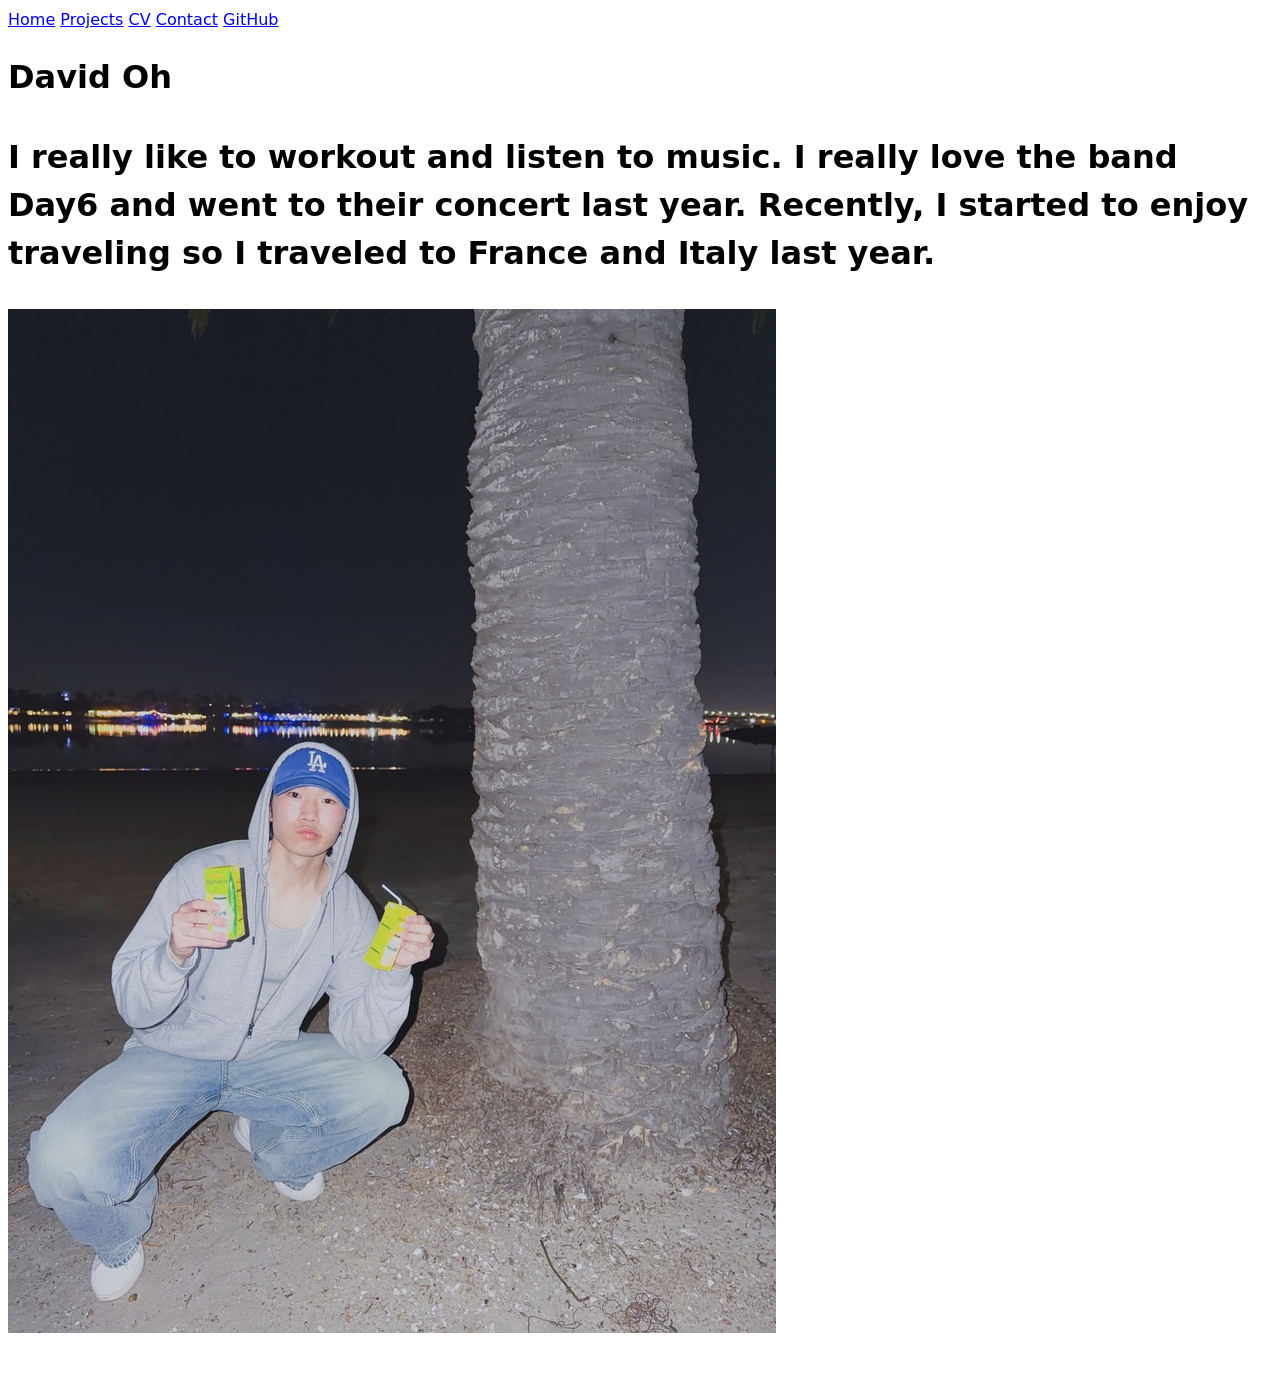
==== index.html @ f7f6c9f3 "Added the nav to CV" ====
<!DOCTYPE html>
<html lang="en">
<head>
    <meta charset="UTF-8">
    <meta name="viewport" content="width=device-width, initial-scale=1.0">
    <title>David Oh: Personal site and portfolio</title>
    <link rel="stylesheet" href="style.css">
</head>
<body>
    <nav>
        <a href="index.html">Home</a>
        <a href="projects/index.html">Projects</a>
        <a href="../cv/index.html">CV</a>
        <a href="contact/index.html">Contact</a>
        <a href="https://github.com/hohdavid" target="_blank">GitHub</a>
    </nav>
<h1>David Oh<h1>
<p>I really like to workout and listen to music. I really love the band Day6 and went to their concert last year. Recently, I started to enjoy traveling so I traveled to France and Italy last year.<p>
<img src="images/david.jpeg" alt="Holding two banana milks at the beach">
</body>
</html>
---- style.css ----
body {
  /* Set line height to 1.5 times the font size
	   and use the OS’s UI font as the website font
	 */
  font: 100%/1.5 system-ui;
}
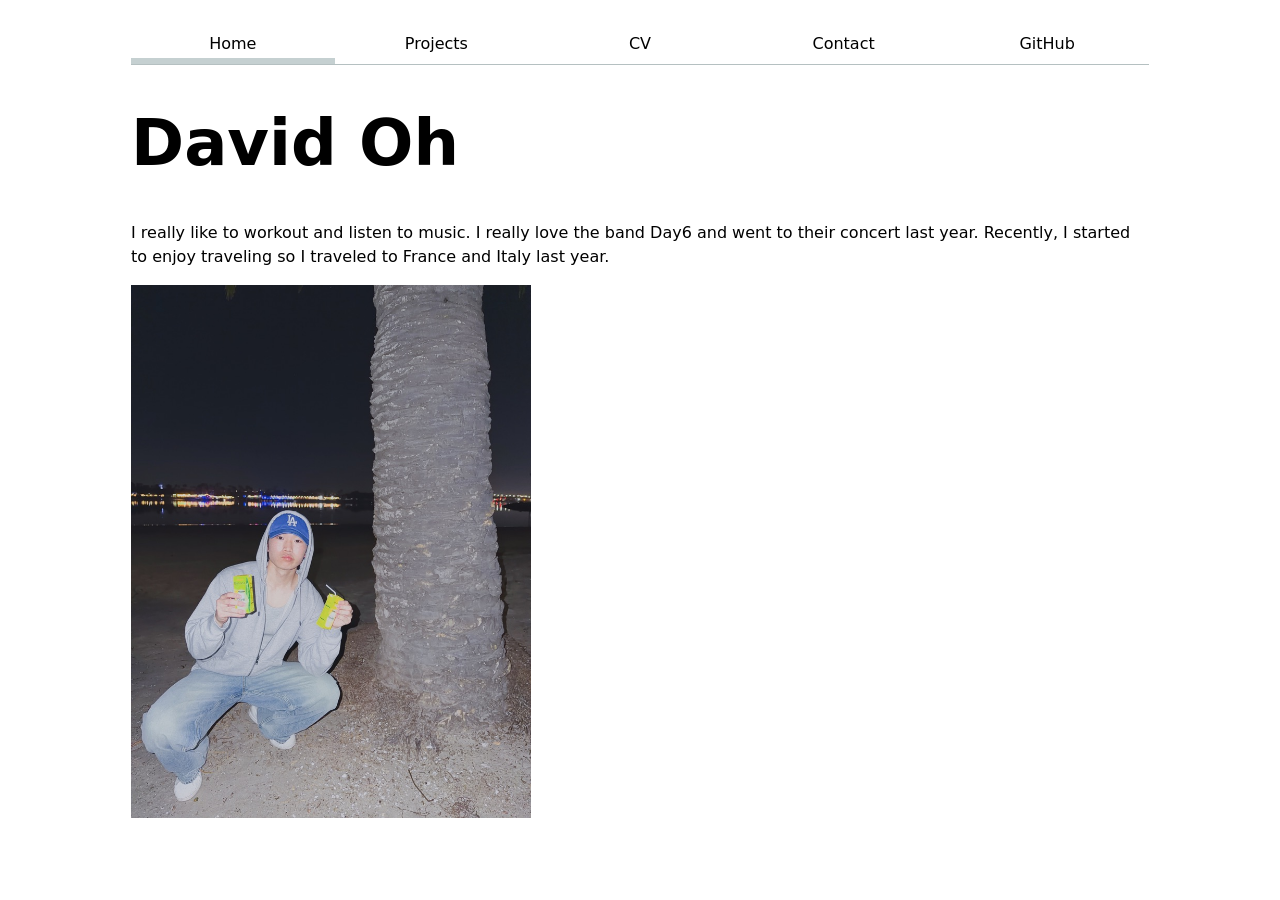
==== commit 8a1da1aa: "Finished Lab 2" ====
--- a/index.html
+++ b/index.html
@@ -8,14 +8,14 @@
 </head>
 <body>
     <nav>
-        <a href="index.html">Home</a>
+        <a href="index.html" class="current">Home</a>
         <a href="projects/index.html">Projects</a>
-        <a href="../cv/index.html">CV</a>
+        <a href="cv/index.html">CV</a>
         <a href="contact/index.html">Contact</a>
         <a href="https://github.com/hohdavid" target="_blank">GitHub</a>
     </nav>
-<h1>David Oh<h1>
-<p>I really like to workout and listen to music. I really love the band Day6 and went to their concert last year. Recently, I started to enjoy traveling so I traveled to France and Italy last year.<p>
-<img src="images/david.jpeg" alt="Holding two banana milks at the beach">
+<h1>David Oh</h1>
+<p>I really like to workout and listen to music. I really love the band Day6 and went to their concert last year. Recently, I started to enjoy traveling so I traveled to France and Italy last year.</p>
+<img src="images/david.jpeg" alt="Holding two banana milks at the beach" width="400">
 </body>
 </html>
--- a/style.css
+++ b/style.css
@@ -1,6 +1,188 @@
+html {
+  --color-accent: oklch(46% 32% 250);
+  accent-color: var(--color-accent);
+}
+
 body {
-  /* Set line height to 1.5 times the font size
-	   and use the OS’s UI font as the website font
-	 */
+
   font: 100%/1.5 system-ui;
+  max-width: 100ch;
+  margin-inline: auto;
+  padding: 1em;
 }
+
+nav {
+  display: flex;
+  margin-bottom: 1em;
+  border-bottom: 1px solid oklch(80% 3% 200);
+}
+
+nav a {
+  flex: 1;
+  text-decoration: none;
+  color: inherit;
+  text-align: center;
+  padding: 0.5em;
+}
+
+nav a.current {
+  border-bottom: 0.4em solid oklch(85% 3% 200);
+  padding-bottom: 0.1em;
+}
+
+nav a:hover {
+  border-bottom: 0.4em solid var(--color-accent);
+  padding-bottom: 0.1em;
+  background-color: oklch(from var(--color-accent) 95% 5% h);
+}
+
+input,
+textarea,
+button {
+  font: inherit;
+}
+
+form {
+  display: grid;
+  grid-template-columns: auto 1fr;
+  gap: 1em;
+}
+
+form label {
+  display: grid;
+  grid-template-columns: subgrid;
+  grid-column: 1 / -1;
+}
+
+form button {
+  grid-column: 1 / -1;
+}
+
+.projects {
+  display: grid;
+  grid-template-columns: repeat(auto-fill, minmax(15em, 1fr));
+  gap: 1em;
+}
+
+.projects article {
+  display: grid;
+  grid-template-rows: subgrid;
+  grid-row: span 3;
+}
+
+.projects h2 {
+  margin: 0;
+}
+
+h1,
+h2,
+h3,
+h4,
+h5,
+h6 {
+  line-height: 1.1;
+  text-wrap: balance;
+}
+
+h1 {
+  font-size: 400%;
+}
+
+.cv {
+  --color-muted: oklch(50% 2% 250);
+}
+
+.cv > header {
+  text-align: center;
+}
+
+.cv > header h1 {
+  margin-block: 0.5em 0.1em;
+  letter-spacing: -0.02em;
+}
+
+.cv > header p {
+  margin: 0;
+  color: var(--color-muted);
+}
+
+.cv > header a {
+  color: var(--color-accent);
+  text-decoration: none;
+}
+
+.cv > header a:hover {
+  text-decoration: underline;
+}
+
+.cv hr {
+  display: none;
+}
+
+.cv section {
+  margin-block: 2.5em;
+}
+
+.cv h2 {
+  font-size: 90%;
+  text-transform: uppercase;
+  letter-spacing: 0.12em;
+  color: var(--color-accent);
+  padding-bottom: 0.4em;
+  border-bottom: 2px solid oklch(from var(--color-accent) 85% 10% h);
+}
+
+.cv article {
+  margin-block: 1.5em;
+}
+
+.cv article header {
+  display: grid;
+  grid-template-columns: 1fr auto;
+  column-gap: 1em;
+  align-items: baseline;
+}
+
+.cv article h3 {
+  margin: 0;
+  font-size: 110%;
+}
+
+.cv article header p {
+  margin: 0;
+  grid-column: 1 / -1;
+  color: var(--color-muted);
+}
+
+.cv article header p:nth-of-type(2) {
+  grid-row: 1;
+  grid-column: 2;
+  font-size: 90%;
+  font-variant-numeric: tabular-nums;
+}
+
+.cv article ul {
+  margin-block: 0.5em 0;
+  padding-left: 1.2em;
+}
+
+.cv article li {
+  margin-block: 0.3em;
+}
+
+.cv article li::marker {
+  color: var(--color-accent);
+}
+
+.cv section > ul {
+  list-style: none;
+  padding: 0;
+}
+
+.cv section > ul li {
+  margin-block: 0.5em;
+}
+
+.cv section > ul strong {
+  color: var(--color-accent);
+}
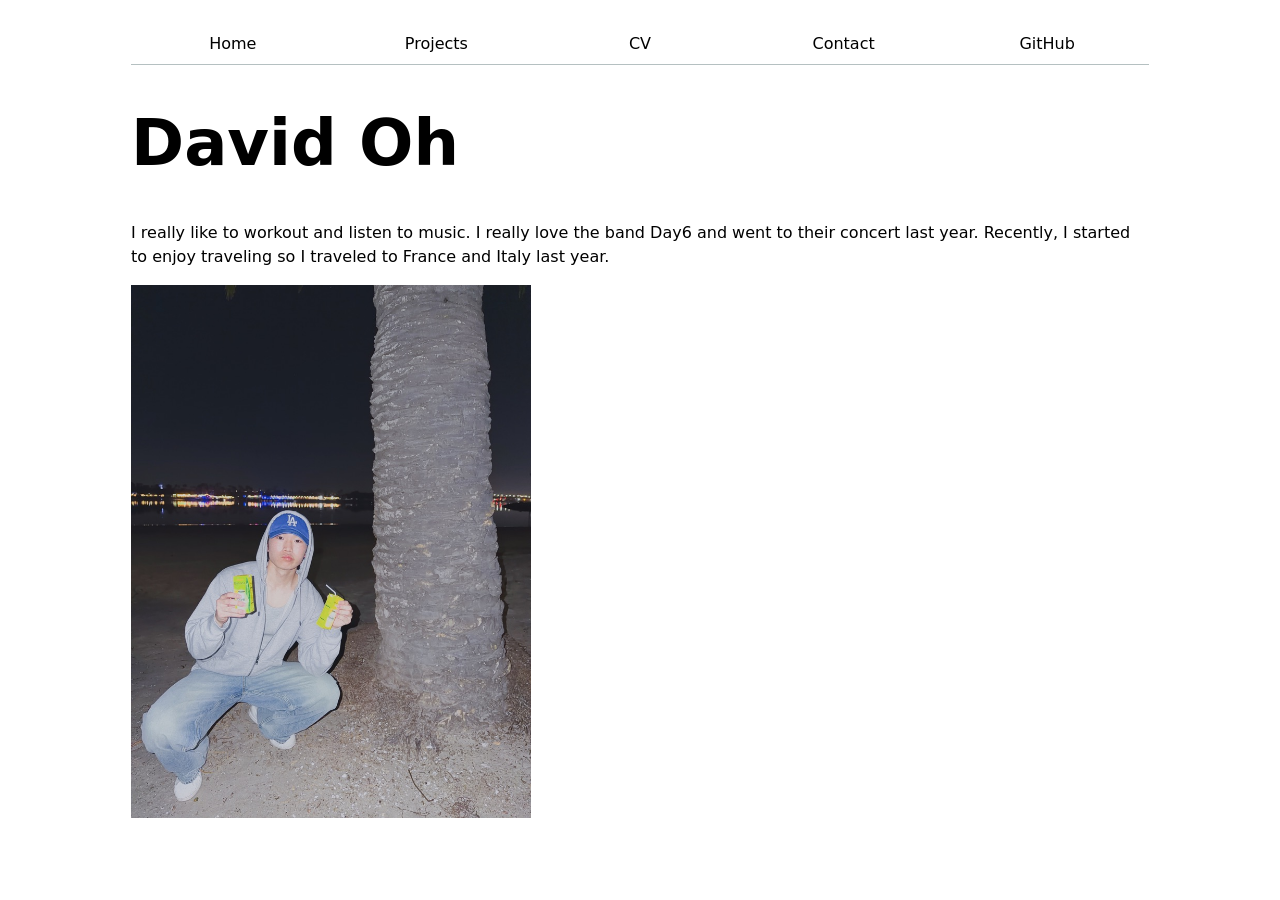
==== commit 03a7ebce: "step 3" ====
--- a/index.html
+++ b/index.html
@@ -5,15 +5,9 @@
     <meta name="viewport" content="width=device-width, initial-scale=1.0">
     <title>David Oh: Personal site and portfolio</title>
     <link rel="stylesheet" href="style.css">
+    <script type="module" src="global.js"></script>
 </head>
 <body>
-    <nav>
-        <a href="index.html" class="current">Home</a>
-        <a href="projects/index.html">Projects</a>
-        <a href="cv/index.html">CV</a>
-        <a href="contact/index.html">Contact</a>
-        <a href="https://github.com/hohdavid" target="_blank">GitHub</a>
-    </nav>
 <h1>David Oh</h1>
 <p>I really like to workout and listen to music. I really love the band Day6 and went to their concert last year. Recently, I started to enjoy traveling so I traveled to France and Italy last year.</p>
 <img src="images/david.jpeg" alt="Holding two banana milks at the beach" width="400">
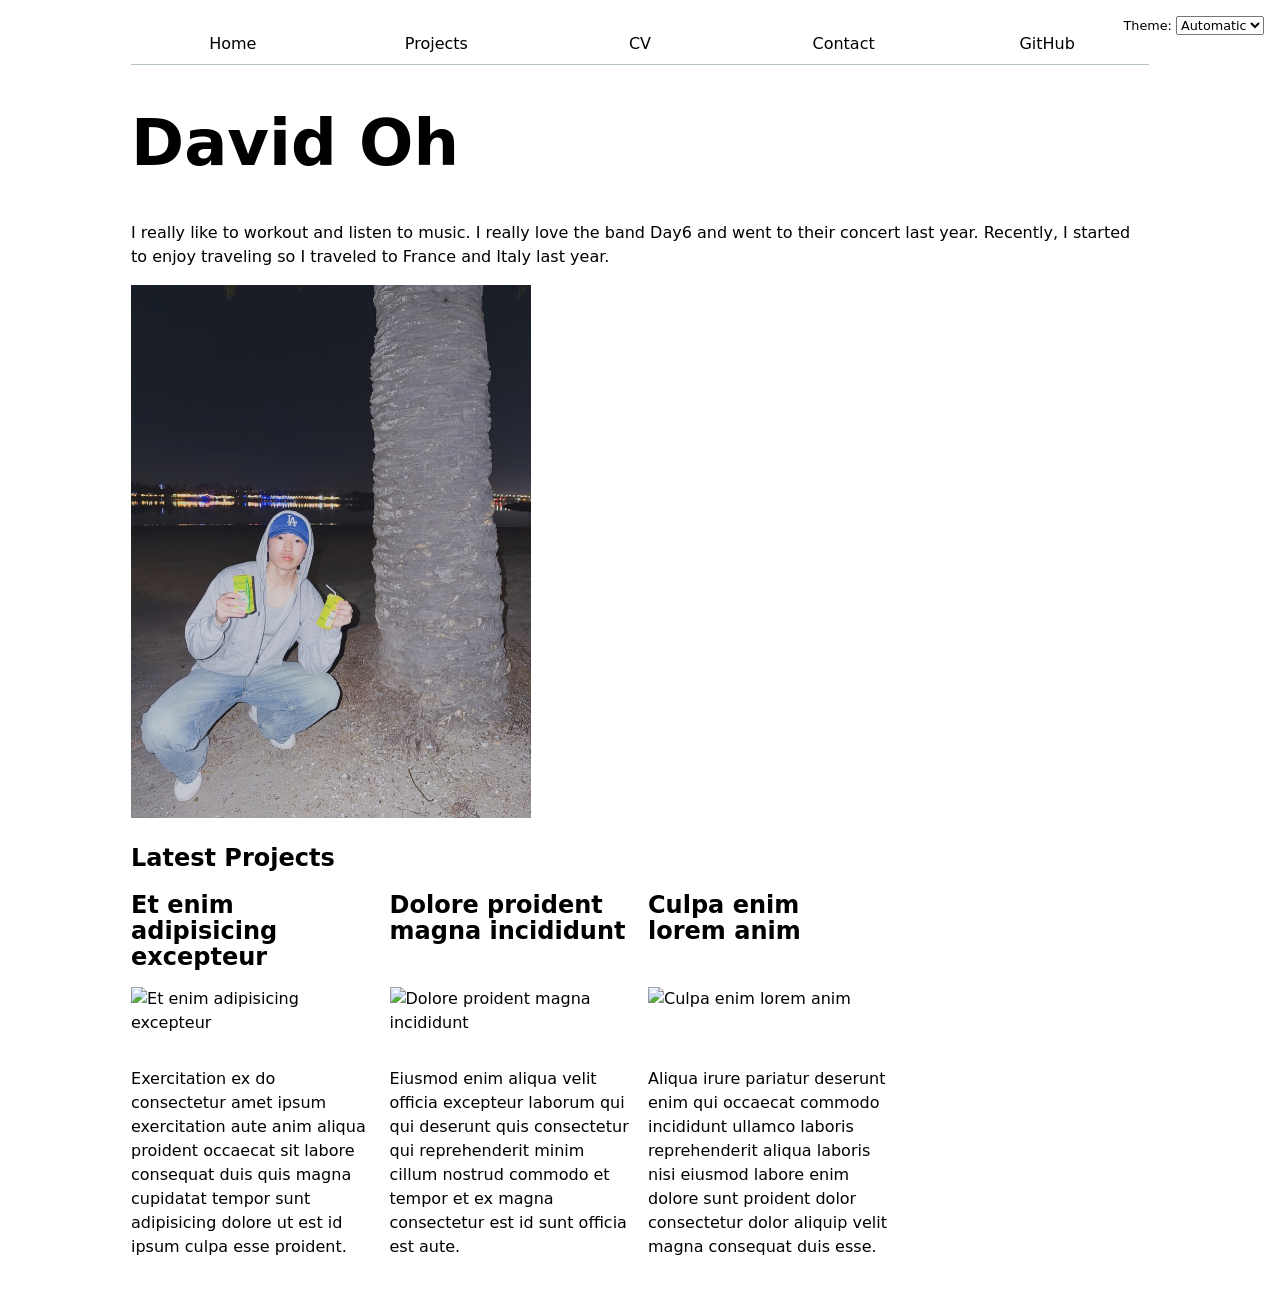
==== commit ee0a9cd7: "step 2" ====
--- a/index.html
+++ b/index.html
@@ -6,10 +6,16 @@
     <title>David Oh: Personal site and portfolio</title>
     <link rel="stylesheet" href="style.css">
     <script type="module" src="global.js"></script>
+    <script src="index.js" type="module" defer></script>
 </head>
 <body>
 <h1>David Oh</h1>
 <p>I really like to workout and listen to music. I really love the band Day6 and went to their concert last year. Recently, I started to enjoy traveling so I traveled to France and Italy last year.</p>
 <img src="images/david.jpeg" alt="Holding two banana milks at the beach" width="400">
+
+<h2>Latest Projects</h2>
+<div class="projects">
+  <!-- Dynamically added content will appear here -->
+</div>
 </body>
 </html>
--- a/style.css
+++ b/style.css
@@ -1,6 +1,7 @@
 html {
   --color-accent: oklch(46% 32% 250);
   accent-color: var(--color-accent);
+  color-scheme: light dark;
 }
 
 body {
@@ -12,9 +13,10 @@
 }
 
 nav {
+  --border-color: oklch(50% 10% 200 / 40%);
   display: flex;
   margin-bottom: 1em;
-  border-bottom: 1px solid oklch(80% 3% 200);
+  border-bottom: 1px solid var(--border-color);
 }
 
 nav a {
@@ -26,20 +28,28 @@
 }
 
 nav a.current {
-  border-bottom: 0.4em solid oklch(85% 3% 200);
+  border-bottom: 0.4em solid var(--border-color);
   padding-bottom: 0.1em;
 }
 
 nav a:hover {
   border-bottom: 0.4em solid var(--color-accent);
   padding-bottom: 0.1em;
-  background-color: oklch(from var(--color-accent) 95% 5% h);
+  background-color: color-mix(in oklch, var(--color-accent), canvas 85%);
 }
 
 input,
 textarea,
-button {
+button,
+select {
   font: inherit;
+}
+
+.color-scheme {
+  position: absolute;
+  top: 1rem;
+  right: 1rem;
+  font-size: 80%;
 }
 
 form {
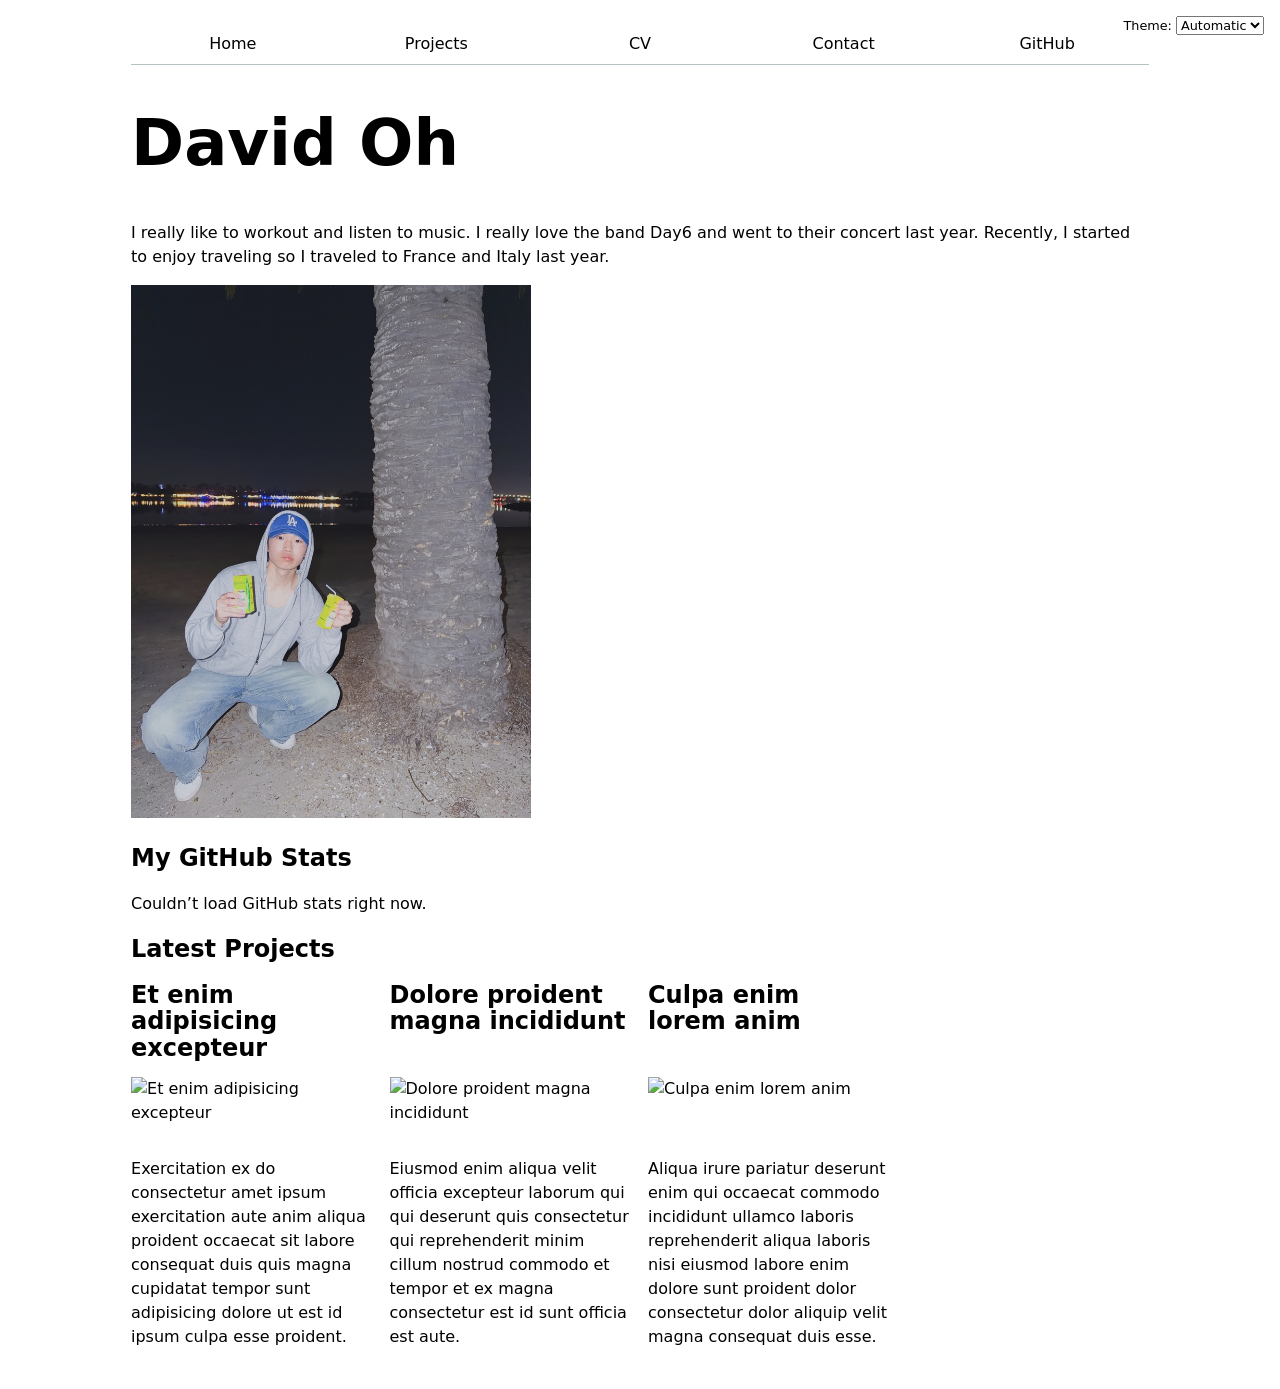
==== commit ca1bab39: "step 4 and 5" ====
--- a/index.html
+++ b/index.html
@@ -13,6 +13,9 @@
 <p>I really like to workout and listen to music. I really love the band Day6 and went to their concert last year. Recently, I started to enjoy traveling so I traveled to France and Italy last year.</p>
 <img src="images/david.jpeg" alt="Holding two banana milks at the beach" width="400">
 
+<h2>My GitHub Stats</h2>
+<div id="profile-stats"></div>
+
 <h2>Latest Projects</h2>
 <div class="projects">
   <!-- Dynamically added content will appear here -->
--- a/style.css
+++ b/style.css
@@ -196,3 +196,30 @@
 .cv section > ul strong {
   color: var(--color-accent);
 }
+
+#profile-stats dl {
+  display: grid;
+  grid-template-columns: repeat(4, 1fr);
+  gap: 0.25em 1em;
+  margin: 0;
+  padding: 1em;
+  text-align: center;
+  border: 1px solid oklch(50% 10% 200 / 40%);
+  border-radius: 0.5em;
+}
+
+#profile-stats dt {
+  grid-row: 1;
+  font-size: 80%;
+  text-transform: uppercase;
+  letter-spacing: 0.05em;
+  color: oklch(50% 2% 250);
+}
+
+#profile-stats dd {
+  grid-row: 2;
+  margin: 0;
+  font-size: 200%;
+  font-weight: bold;
+  color: var(--color-accent);
+}
